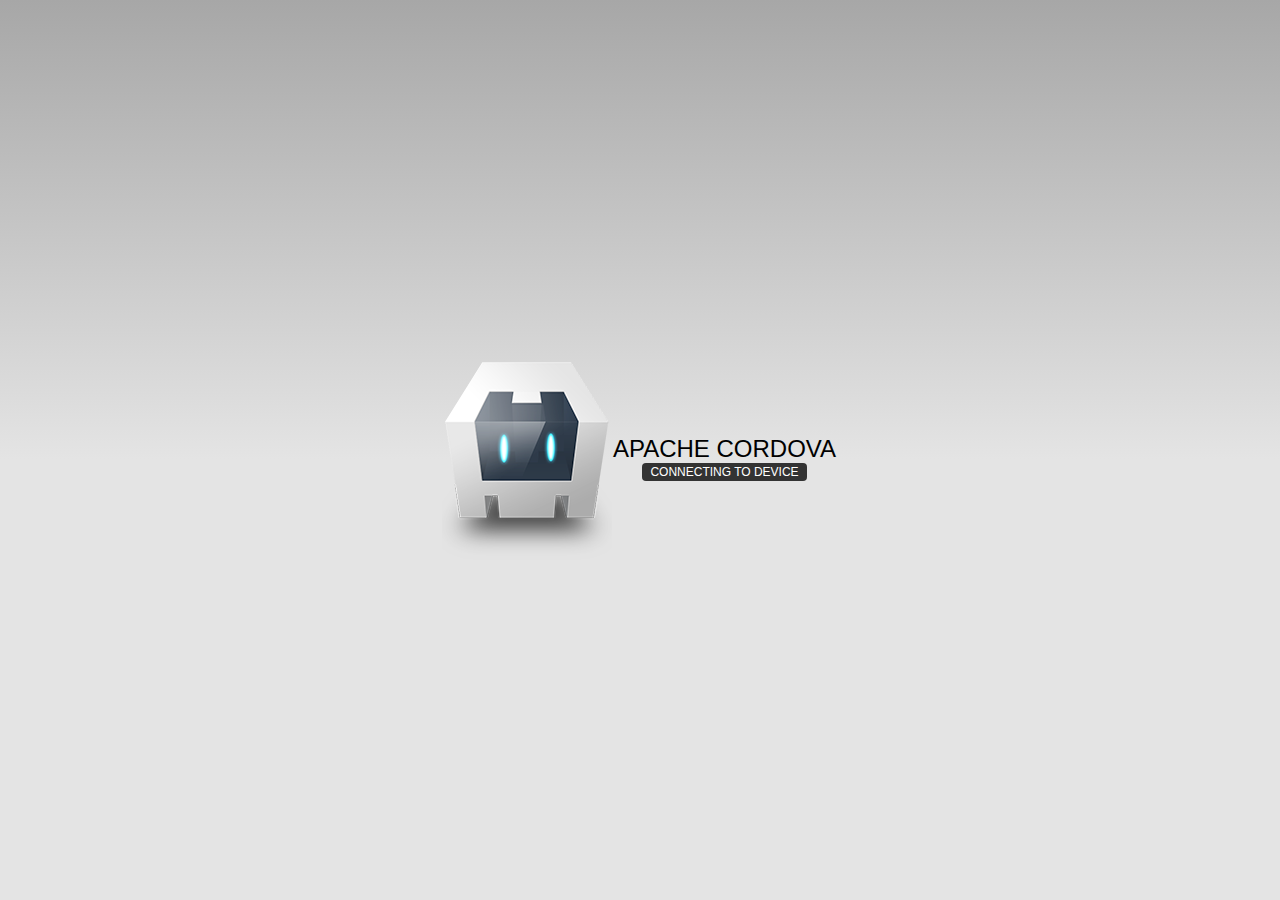
==== www/index.html @ 1e20ea88 "mobileApp" ====
<!DOCTYPE html>
<!--
    Licensed to the Apache Software Foundation (ASF) under one
    or more contributor license agreements.  See the NOTICE file
    distributed with this work for additional information
    regarding copyright ownership.  The ASF licenses this file
    to you under the Apache License, Version 2.0 (the
    "License"); you may not use this file except in compliance
    with the License.  You may obtain a copy of the License at

    http://www.apache.org/licenses/LICENSE-2.0

    Unless required by applicable law or agreed to in writing,
    software distributed under the License is distributed on an
    "AS IS" BASIS, WITHOUT WARRANTIES OR CONDITIONS OF ANY
     KIND, either express or implied.  See the License for the
    specific language governing permissions and limitations
    under the License.
-->
<html>
    <head>
        <meta charset="utf-8" />
        <meta name="format-detection" content="telephone=no" />
        <!-- WARNING: for iOS 7, remove the width=device-width and height=device-height attributes. See https://issues.apache.org/jira/browse/CB-4323 -->
        <meta name="viewport" content="user-scalable=no, initial-scale=1, maximum-scale=1, minimum-scale=1, width=device-width, height=device-height, target-densitydpi=device-dpi" />
        <link rel="stylesheet" type="text/css" href="css/index.css" />
        <meta name="msapplication-tap-highlight" content="no" />
        <title>Hello World</title>
    </head>
    <body>
        <div class="app">
            <h1>Apache Cordova</h1>
            <div id="deviceready" class="blink">
                <p class="event listening">Connecting to Device</p>
                <p class="event received">Device is Ready</p>
            </div>
        </div>
        <script type="text/javascript" src="cordova.js"></script>
        <script type="text/javascript" src="js/index.js"></script>
        <script type="text/javascript">
            app.initialize();
        </script>
    </body>
</html>
---- www/css/index.css ----
/*
 * Licensed to the Apache Software Foundation (ASF) under one
 * or more contributor license agreements.  See the NOTICE file
 * distributed with this work for additional information
 * regarding copyright ownership.  The ASF licenses this file
 * to you under the Apache License, Version 2.0 (the
 * "License"); you may not use this file except in compliance
 * with the License.  You may obtain a copy of the License at
 *
 * http://www.apache.org/licenses/LICENSE-2.0
 *
 * Unless required by applicable law or agreed to in writing,
 * software distributed under the License is distributed on an
 * "AS IS" BASIS, WITHOUT WARRANTIES OR CONDITIONS OF ANY
 * KIND, either express or implied.  See the License for the
 * specific language governing permissions and limitations
 * under the License.
 */
* {
    -webkit-tap-highlight-color: rgba(0,0,0,0); /* make transparent link selection, adjust last value opacity 0 to 1.0 */
}

body {
    -webkit-touch-callout: none;                /* prevent callout to copy image, etc when tap to hold */
    -webkit-text-size-adjust: none;             /* prevent webkit from resizing text to fit */
    -webkit-user-select: none;                  /* prevent copy paste, to allow, change 'none' to 'text' */
    background-color:#E4E4E4;
    background-image:linear-gradient(top, #A7A7A7 0%, #E4E4E4 51%);
    background-image:-webkit-linear-gradient(top, #A7A7A7 0%, #E4E4E4 51%);
    background-image:-ms-linear-gradient(top, #A7A7A7 0%, #E4E4E4 51%);
    background-image:-webkit-gradient(
        linear,
        left top,
        left bottom,
        color-stop(0, #A7A7A7),
        color-stop(0.51, #E4E4E4)
    );
    background-attachment:fixed;
    font-family:'HelveticaNeue-Light', 'HelveticaNeue', Helvetica, Arial, sans-serif;
    font-size:12px;
    height:100%;
    margin:0px;
    padding:0px;
    text-transform:uppercase;
    width:100%;
}

/* Portrait layout (default) */
.app {
    background:url(../img/logo.png) no-repeat center top; /* 170px x 200px */
    position:absolute;             /* position in the center of the screen */
    left:50%;
    top:50%;
    height:50px;                   /* text area height */
    width:225px;                   /* text area width */
    text-align:center;
    padding:180px 0px 0px 0px;     /* image height is 200px (bottom 20px are overlapped with text) */
    margin:-115px 0px 0px -112px;  /* offset vertical: half of image height and text area height */
                                   /* offset horizontal: half of text area width */
}

/* Landscape layout (with min-width) */
@media screen and (min-aspect-ratio: 1/1) and (min-width:400px) {
    .app {
        background-position:left center;
        padding:75px 0px 75px 170px;  /* padding-top + padding-bottom + text area = image height */
        margin:-90px 0px 0px -198px;  /* offset vertical: half of image height */
                                      /* offset horizontal: half of image width and text area width */
    }
}

h1 {
    font-size:24px;
    font-weight:normal;
    margin:0px;
    overflow:visible;
    padding:0px;
    text-align:center;
}

.event {
    border-radius:4px;
    -webkit-border-radius:4px;
    color:#FFFFFF;
    font-size:12px;
    margin:0px 30px;
    padding:2px 0px;
}

.event.listening {
    background-color:#333333;
    display:block;
}

.event.received {
    background-color:#4B946A;
    display:none;
}

@keyframes fade {
    from { opacity: 1.0; }
    50% { opacity: 0.4; }
    to { opacity: 1.0; }
}
 
@-webkit-keyframes fade {
    from { opacity: 1.0; }
    50% { opacity: 0.4; }
    to { opacity: 1.0; }
}
 
.blink {
    animation:fade 3000ms infinite;
    -webkit-animation:fade 3000ms infinite;
}
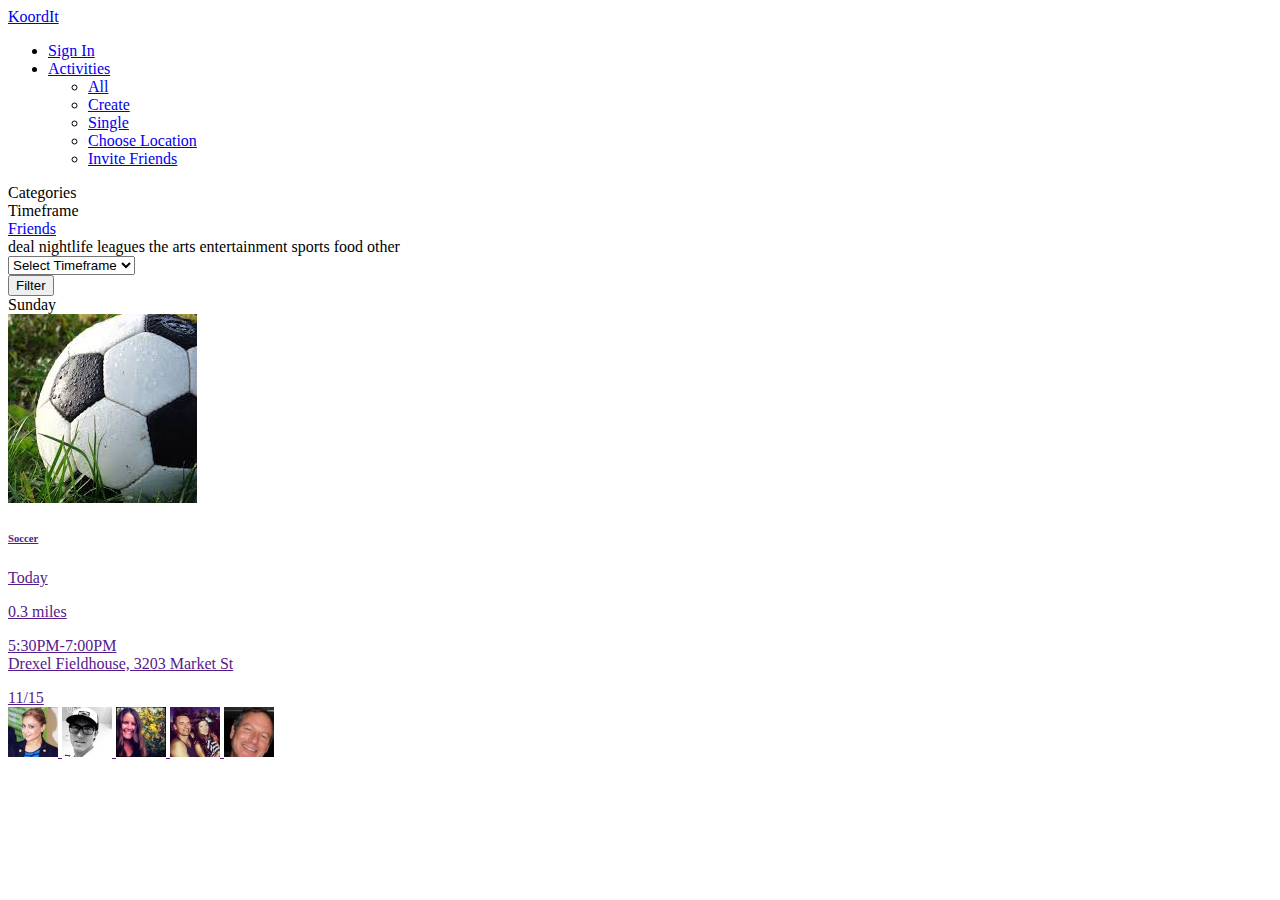
==== commit ff591c66: "home files are updated" ====
--- a/www/index.html
+++ b/www/index.html
@@ -1,44 +1,214 @@
 <!DOCTYPE html>
-<!--
-    Licensed to the Apache Software Foundation (ASF) under one
-    or more contributor license agreements.  See the NOTICE file
-    distributed with this work for additional information
-    regarding copyright ownership.  The ASF licenses this file
-    to you under the Apache License, Version 2.0 (the
-    "License"); you may not use this file except in compliance
-    with the License.  You may obtain a copy of the License at
-
-    http://www.apache.org/licenses/LICENSE-2.0
-
-    Unless required by applicable law or agreed to in writing,
-    software distributed under the License is distributed on an
-    "AS IS" BASIS, WITHOUT WARRANTIES OR CONDITIONS OF ANY
-     KIND, either express or implied.  See the License for the
-    specific language governing permissions and limitations
-    under the License.
--->
+
 <html>
-    <head>
-        <meta charset="utf-8" />
-        <meta name="format-detection" content="telephone=no" />
-        <!-- WARNING: for iOS 7, remove the width=device-width and height=device-height attributes. See https://issues.apache.org/jira/browse/CB-4323 -->
-        <meta name="viewport" content="user-scalable=no, initial-scale=1, maximum-scale=1, minimum-scale=1, width=device-width, height=device-height, target-densitydpi=device-dpi" />
-        <link rel="stylesheet" type="text/css" href="css/index.css" />
-        <meta name="msapplication-tap-highlight" content="no" />
-        <title>Hello World</title>
-    </head>
-    <body>
-        <div class="app">
-            <h1>Apache Cordova</h1>
-            <div id="deviceready" class="blink">
-                <p class="event listening">Connecting to Device</p>
-                <p class="event received">Device is Ready</p>
-            </div>
+<head>
+<meta charset="utf-8" />
+<meta name="format-detection" content="telephone=no" />
+<!-- WARNING: for iOS 7, remove the width=device-width and height=device-height attributes. See https://issues.apache.org/jira/browse/CB-4323 -->
+<meta name="viewport" content="user-scalable=no, initial-scale=1, maximum-scale=1, minimum-scale=1, width=device-width, height=device-height, target-densitydpi=device-dpi" />
+<link href='assets/images/apple-touch-icon-57x57.png' rel='apple-touch-icon'>
+<link href='assets/apple-touch-icon-72x72.png' rel='apple-touch-icon' sizes='72x72'>
+<link href='assets/apple-touch-icon-114x114.png' rel='apple-touch-icon' sizes='114x114'>
+<link href='assets/apple-touch-icon-144x144.png' rel='apple-touch-icon' sizes='144x144'>
+<link href="http://game-on-staging.herokuapp.com/assets/application-393ec469f94f37ce344ac44f6e2aab43.css" rel="stylesheet" type="text/css">
+<meta name="msapplication-tap-highlight" content="no" />
+<title>Hello World</title>
+
+<script src="http://ajax.googleapis.com/ajax/libs/jquery/1.11.1/jquery.min.js"></script>
+
+
+</head>
+<body>
+<div data-role="page" id="home">
+<div class='navbar navbar-default navbar-static-top' id='slide-nav' role='navigation'>
+<div class='container'>
+<div class='navbar-header'>
+<a class='navbar-toggle'>
+<span class='icon-bar'></span>
+<span class='icon-bar'></span>
+<span class='icon-bar'></span>
+</a>
+<a class='navbar-location' href='/set-location'>
+<span class='glyphicon glyphicon-map-marker'></span>
+</a>
+<a class='navbar-brand' href='/'>KoordIt</a>
+</div>
+<div id='slidemenu'>
+<ul class='nav navbar-nav'>
+<li><a href="signin.html">Sign In</a></li>
+<li class='dropdown'>
+<a class='dropdown-toggle' data-toggle='dropdown' href='index.html'>
+Activities
+<b class='caret'></b>
+</a>
+<ul class='dropdown-menu'>
+<li><a href="index.html">All</a></li>
+<li><a href="create-event.html">Create</a></li>
+<li>
+<a href="single.html">Single</a>
+</li>
+<li>
+<a href="location.html">Choose Location</a>
+</li>
+<li>
+<a href="invite-friends.html">Invite Friends</a>
+</li>
+
+
+</ul>
+</li>
+
+</ul>
+
+</div>
+</div>
+</div>
+<div id='page-content'>
+<div class='btn-group btn-group-justified action-bar activities-filters'>
+<div class='btn-group'>
+<a class='btn btn-gradient btn-categories dropdown-toggle'>
+Categories
+<span class='caret'></span>
+</a>
+</div>
+<div class='btn-group'>
+<a class='btn btn-gradient btn-timeframe dropdown-toggle'>
+Timeframe
+<span class='caret'></span>
+</a>
+</div>
+<div class='btn-group'>
+<a class='btn btn-gradient btn-friends dropdown-toggle' href='/events?friends=true'>
+Friends
+<span class='caret'></span>
+</a>
+</div>
+</div>
+<div id='event-filters'>
+<form accept-charset="UTF-8" action="/events" method="get"><div style="margin:0;padding:0;display:inline"><input name="utf8" type="hidden" value="&#x2713;" /></div>
+<div class='category-filter filter'>
+<input id="category_ids" name="category_ids" type="hidden" value="" />
+<input id="friends" name="friends" type="hidden" />
+<div class='activity-wrapper'>
+<div class='btn-group activity-category'>
+<a class='btn btn-activity' data-id='53510f593038380002000000' type='button'>
+deal
+
+</a>
+<a class='btn btn-activity' data-id='533ea34e3031640002000000' type='button'>
+nightlife
+<i class="fa fa-glass"></i>
+</a>
+<a class='btn btn-activity' data-id='533ea34e3031640002010000' type='button'>
+leagues
+<i class="fa fa-trophy"></i>
+</a>
+<a class='btn btn-activity' data-id='533ea34e3031640002020000' type='button'>
+the arts
+<i class="fa fa-picture-o"></i>
+</a>
+<a class='btn btn-activity' data-id='533ea34e3031640002030000' type='button'>
+entertainment
+<i class="fa fa-music"></i>
+</a>
+<a class='btn btn-activity' data-id='533ea34e3031640002040000' type='button'>
+sports
+<i class="fa fa-dribbble"></i>
+</a>
+<a class='btn btn-activity' data-id='537079f13862390002000000' type='button'>
+food
+
+</a>
+<a class='btn btn-activity' data-id='533ea34e3031640002050000' type='button'>
+other
+
+</a>
+</div>
+</div>
+</div>
+<div class='timeframe-filter filter'>
+<!-- =link_to 'Create Event', new_event_path, html_options = {class: "create_event ui-btn-right ui-btn ui-btn-inline ui-mini ui-corner-all"} -->
+<!-- = label_tag 'duration', 'Duration' -->
+<select id="duration" name="duration"><option value="">Select Timeframe</option><option value="this_week">This week</option>
+<option value="beyond_this_week">Beyond this week</option></select>
+<!-- = label_tag :q_s, 'Order' -->
+</div>
+<input class="btn btn-sm btn-green-gradient btn-filter" name="commit" type="submit" value="Filter" />
+</form>
+
+</div>
+<div class='activities-list'>
+<div class='list-group' id='grouped-events'>
+<div class='list-group-item heading'> Sunday </div>
+        <a class='list-group-item' href='' data-transition="fade">
+        <div class='pull-right' href='#'> <img alt="Soccer" class="activity-thumb" src="assets/images/soccer.jpeg" /> </div>
+        <div class='list-body'>
+          <h6 class='media-heading'>Soccer</h6>
+          <div class='activity-icon'> <i class="fa fa-trophy"></i> </div>
+          <p class='date pull-left'> Today </p>
+          <p class='pull-right'> <span class='distance'>0.3</span> miles </p>
+          <div class='clear'></div>
+          <p> 5:30PM-7:00PM <br>
+            Drexel Fieldhouse, 3203 Market St </p>
+          <div class='spots-filled'> 11/15 </div>
+          <div class='people'> <img alt="Profile1" class="circle-profile friend" src="assets/images/profiles/profile1.jpg" /> <img alt="Profile2" class="circle-profile friend" src="assets/images/profiles/profile2.jpg" /> <img alt="Profile3" class="circle-profile friend" src="assets/images/profiles/profile3.jpg" /> <img alt="Profile4" class="circle-profile" src="assets/images/profiles/profile4.jpg" /> <img alt="Profile5" class="circle-profile" src="assets/images/profiles/profile5.jpg" /> </div>
         </div>
-        <script type="text/javascript" src="cordova.js"></script>
-        <script type="text/javascript" src="js/index.js"></script>
-        <script type="text/javascript">
+        <div class='progress'>
+          <div aria-valuemax='100' aria-valuemin='0' aria-valuenow='60' class='progress-bar' role='progressbar' style='width: 60%;'></div>
+        </div>
+        </a>
+</div>
+</div>
+
+
+<script src="http://game-on-staging.herokuapp.com/assets/application-e1f92ddbf0a4e9f357a5d8acc11e168d.js"></script>
+<script>
+  $(document).ready(function () {
+  
+    //stick in the fixed 100% height behind the navbar but don't wrap it
+    $('#slide-nav.navbar .container').append($('<div id="navbar-height-col"></div>'));
+  
+    // Enter your ids or classes
+    var toggler = '.navbar-toggle';
+    var pagewrapper = '#page-content';
+    var navigationwrapper = '.navbar-header';
+    var menuwidth = '100%'; // the menu inside the slide menu itself
+    var slidewidth = '200px';
+    var menuneg = '-200px';
+    var slideneg = '-200px';
+  
+    $("#slide-nav").on("click", toggler, function (e) {
+  
+        var selected = $(this).hasClass('slide-active');
+  
+        $('#slidemenu').stop().animate({
+            left: selected ? menuneg : '0px'
+        });
+  
+        $('#navbar-height-col').stop().animate({
+            left: selected ? slideneg : '0px'
+        });
+  
+        $(pagewrapper).stop().animate({
+            left: selected ? '0px' : slidewidth
+        });
+  
+        $(navigationwrapper).stop().animate({
+            left: selected ? '0px' : slidewidth
+        });
+        $(this).toggleClass('slide-active', !selected);
+        $('#slidemenu').toggleClass('slide-active');
+        $('#page-content, .navbar, body, .navbar-header').toggleClass('slide-active');
+    });
+    var selected = '#slidemenu, #page-content, body, .navbar, .navbar-header';
+  
+  });
+</script>
+<script type="text/javascript" src="cordova.js"></script> 
+<script type="text/javascript" src="js/index.js"></script> 
+<script type="text/javascript">
             app.initialize();
-        </script>
-    </body>
+        </script> 
+</div>
+</body>
 </html>
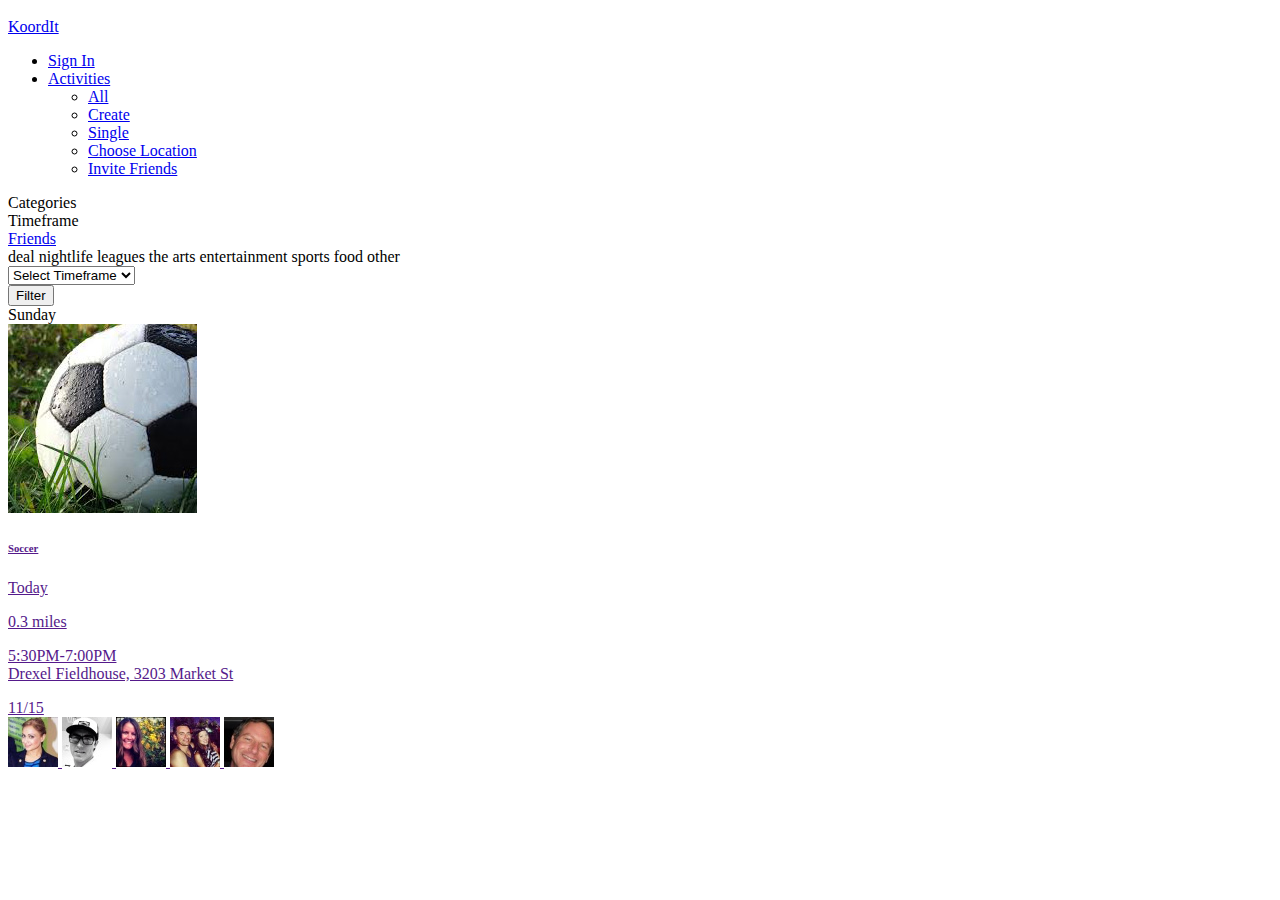
==== commit 9916eada: "fastclick js added" ====
--- a/www/index.html
+++ b/www/index.html
@@ -4,6 +4,7 @@
 <head>
 <meta charset="utf-8" />
 <meta name="format-detection" content="telephone=no" />
+<meta content='width=device-width, initial-scale=1' name='viewport'>
 <!-- WARNING: for iOS 7, remove the width=device-width and height=device-height attributes. See https://issues.apache.org/jira/browse/CB-4323 -->
 <meta name="viewport" content="user-scalable=no, initial-scale=1, maximum-scale=1, minimum-scale=1, width=device-width, height=device-height, target-densitydpi=device-dpi" />
 <link href='assets/images/apple-touch-icon-57x57.png' rel='apple-touch-icon'>
@@ -11,14 +12,20 @@
 <link href='assets/apple-touch-icon-114x114.png' rel='apple-touch-icon' sizes='114x114'>
 <link href='assets/apple-touch-icon-144x144.png' rel='apple-touch-icon' sizes='144x144'>
 <link href="http://game-on-staging.herokuapp.com/assets/application-393ec469f94f37ce344ac44f6e2aab43.css" rel="stylesheet" type="text/css">
-<meta name="msapplication-tap-highlight" content="no" />
+<link href="assets/stylesheets/app.css" rel="stylesheet" type="text/css"><meta name="msapplication-tap-highlight" content="no" />
 <title>Hello World</title>
 
 <script src="http://ajax.googleapis.com/ajax/libs/jquery/1.11.1/jquery.min.js"></script>
+<script src="assets/javascripts/fastclick.js"></script>
 
 
 </head>
 <body>
+<script>
+document.addEventListener('deviceready', function () {
+	FastClick.attach(document.body);
+	});
+</script>
 <div data-role="page" id="home">
 <div class='navbar navbar-default navbar-static-top' id='slide-nav' role='navigation'>
 <div class='container'>
--- a/www/assets/stylesheets/app.css
+++ b/www/assets/stylesheets/app.css
@@ -0,0 +1,4 @@
+@charset "utf-8";
+/* CSS Document */
+html{ position:relative; top:10px !important}
+#slide-nav #navbar-height-col { top:10px !important}